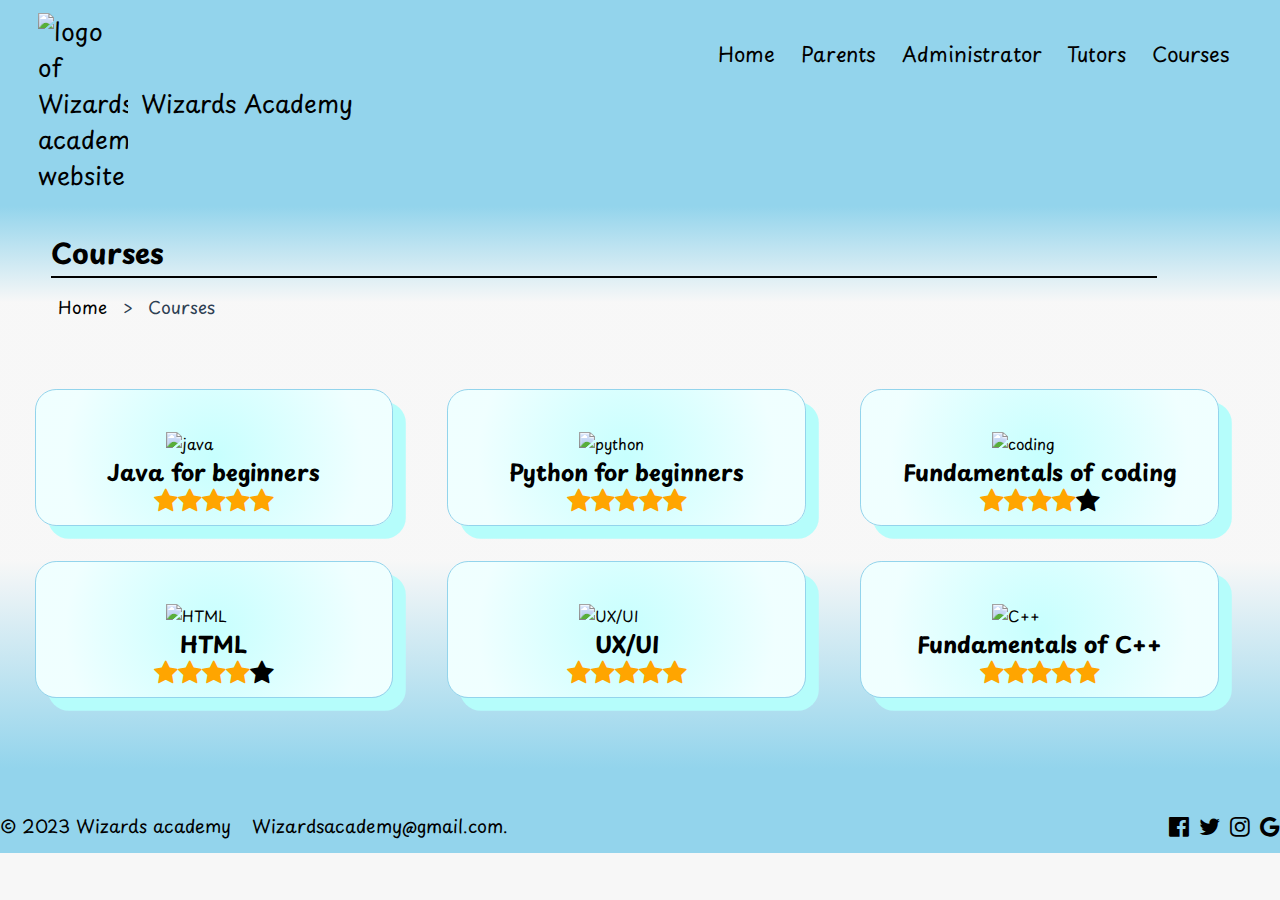
==== Courses.html @ bf8e77d1 "Add files via upload" ====
<!DOCTYPE html>
<html lang = "en">
<head>
<meta name="viewport" content="width=device-width, initial-scale=1">
<meta charset="UTF-8">
<title>Wizards Academy - Courses</title>
<link rel="stylesheet" href="unifiedStyle.css">
<link rel="stylesheet" href="https://cdnjs.cloudflare.com/ajax/libs/font-awesome/4.6.3/css/font-awesome.min.css">
<script src="theme.js"> </script>
<style>
  @import url('https://fonts.googleapis.com/css2?family=Noto+Serif&family=Playpen+Sans:wght@400;700&family=Young+Serif&display=swap');
  
.container {
  display: flex;
      flex-wrap: wrap;
      flex-direction: row;
      justify-content: space-around;
      padding-top: 3%;
      background-image: linear-gradient(360deg, hsla(196, 70%, 75%, 1) 0%, hsla(0, 0%, 97%, 1) 48%);
	  padding-bottom: 4vw;
    }
body.dark-mode .container{
	background-image: linear-gradient(360deg, hsla(217, 65%, 32%, 1) 0%, hsla(219, 65%, 14%, 1) 48%);
	color: #f7f7f7;
    }
.course {
      justify-content: space-between;
    }

.course-item {
  list-style-type: none;
  text-decoration: none;
  width: 28vw;
  overflow: hidden;
  border: 1.5px solid #93D4EC;
  border-radius: 1.65vw;
  box-shadow: 1vw 1vw #B5FDFB;
  color: black;
  background-image: radial-gradient(circle, hsla(179, 100%, 89%, 1) 0%, hsla(180, 100%, 97%, 1) 78%);
  padding: 2.8vw 1.2vw 0.8vw;
  margin: 1.17vw;
  display:inline-block;
  font-size: 1.17vw;
  font-family: 'Playpen Sans', cursive;
  margin-left:2.7vw;
}
body.dark-mode .course-item{
	background-image: radial-gradient(circle, hsla(219, 65%, 14%, 1) 0%, hsla(206, 70%, 30%, 1) 78%);
	color: #f7f7f7;
    border: 0.01vw solid #0C1C39;
	box-shadow: 1vw 1vw #163C69;
}
.image img{	
	width: 7vw;
	display: block;
    margin-left: 0;
    margin-right: 0;
	position: relative;
	margin-top: 0.5vw;
	margin-left: 9vw;

}

.course-item h2{
	text-align:center;
}


 .stars{
  display: flex;
  justify-content: center;
  align-items: center;
  font-size:2vw;

}
.checked {
  color: orange;
}
 
.course-item .course-details {
  display: none;
  max-height: 0;
  overflow: hidden;
}

.course-item:hover .course-details {
  display: list-item;
  max-height: 100%;
  transition: max-height 0.3s ease;
  
}

.Course-tutor {
  width: 18.7vw;
  height: 3vw;
  border-radius: 20px;
  padding: 1vw;
  margin: 0.7vw;
  border: 0.18vw solid ;
  justify-content: center;
  display: flex;
  align-items: center;
  text-align: center;
}

body.dark-mode .course-tutor{
	color: #f7f7f7;
    border: 0.18vw solid #f7f7f7;
}

.Course-tutor img {
  width: 3.5vw;
  height: 3.5vw;
  padding-right: 1vw;
  padding-left: 0vw;
  padding-bottom: 0.4vw;
  padding-top: 0.4vw;
}

.schedule {
  display: flex;
  text-align: center;
  justify-content: center;
  display: flex;
  align-items: center;
}

.schedule img {
  width: 2vw;
  float: left;
}

.checked {
  color: orange;
}

.prerequisites {
  text-align: left;
  list-style-type: disc;
  padding-left: 1.8vw;
}

.objectives {
  text-align: left;
  list-style-type: disc;
  padding-left: 1.8vw;
}

body{
height: 100%;
}
</style>
</head>

<body>


<header>
<nav class= "navbar">
<div class="logo"> 
<a href="Home.html" class="image-element" ><img src="images/wizardslogo.png" alt="logo of Wizards academy website" >Wizards Academy</a>
</div>
<ul class= "navLinks">
<li><a href= "Home.html" accesskey="h" class="inner-element" >Home</a></li>
<li><a href= "Parents.html" accesskey="p" class="inner-element">Parents</a></li>
<li><a href= "Administrator.html" accesskey="a" class="inner-element">Administrator</a></li>
<li><a href= "Tutors.html" accesskey="t" class="inner-element">Tutors </a></li>
<li><a href= "Courses.html" accesskey="c" class="inner-element">Courses</a></li>
</ul>
</nav>

<div class="Headerbackground">
<h1>Courses</h1>
<hr class="header-line">
<ul class="breadcrumb">
         <li class="breadcrumb-item"> <a href="Home.html" class="breadcrumb-link" > Home </a></li>
         <li class="breadcrumb-item"> Courses </li>
</ul>
</div>


</header>



<main>

<div class="container">

<div class="course">
  <div class="course-item">
    <div class="image"><img src="images/java.png" alt="java"></div>
    <h2>Java for beginners</h2>
	<div class="stars">
<span class="fa fa-star checked" ></span>
<span class="fa fa-star checked" ></span>
<span class="fa fa-star checked" ></span>
<span class="fa fa-star checked" ></span>
<span class="fa fa-star checked" ></span> </div>
    <div class="course-details">
      <p>Fundamentals of Java syntax, handling data, and solving issues by creating functions, loops, and conditional statements.</p>
      <h3>Prerequisites:</h3>
      <ul class="preqeisites">
        <li>Basic understanding of programming concepts and logic.</li>
        <li>Familiarity with any programming language</li>
      </ul>
      <h3>Tutor:</h3>
      <p class="Course-tutor"><img src="images/tutor2.png" alt="Mrs."> Jessica Day</p>
      <h3>Course objectives:</h3>
      <ul class="objectives">
        <li>Learn fundamentals of Java programming</li>
        <li>Apply object-oriented programming (OOP) concepts</li>
      </ul>
      <div class="schedule">
        <img src="images/clock.jpg" alt="Time:"><pre>3:00</pre>
        <img src="images/day.jpg" alt="Days:"><pre>Sunday - Thursday</pre>
      </div>
    </div>
  </div>

<div class="course-item"> 
<div class="image"><img src="images/python.png" alt="python" ></div>
<h2>Python for beginners</h2>
<div class="stars">
<span class="fa fa-star checked" ></span>
<span class="fa fa-star checked" ></span>
<span class="fa fa-star checked" ></span>
<span class="fa fa-star checked" ></span>
<span class="fa fa-star checked" ></span> </div>
<div class="course-details">
<p>Fundamentals of Python, develop problem-solving skills, and explore data analysis and web development in a fun and interactive environment.</p>
<h3> Prequesites: </h3>
<ul class="prequesites">
<li> Basic understanding of computer programming concepts</li>
<li>Basic knowledge of computer science principles </li>
</ul>
<h3> Tutor: </h3>
<p class="Course-tutor"> <img src="images/tutor2.png" alt="Mrs."> Sarah Khalid</p>
<h3> Course objectives: </h3>
<ul class="objectives">
<li>Gain a solid understanding of Python fundamentals</li>
<li>Explore the power of Python libraries and modules </li>
<li>Develop problem-solving skills with Python </li>
</ul>
<br>
<div class='schedule'> <img src= "images/clock.jpg" alt= 'Time:'> <pre> 5:00   </pre><img src= "images/day.jpg" alt= 'Days:'><pre> Wednesday - Thursday </pre> </div>
</div>
</div>

<div class="course-item"> 
<div class="image"><img src="images/coding.png" alt="coding" ></div>
<h2>Fundamentals of coding</h2>
<div class="stars">
<span class="fa fa-star checked" ></span>
<span class="fa fa-star checked" ></span>
<span class="fa fa-star checked" ></span>
<span class="fa fa-star checked" ></span>
<span class="fa fa-star" ></span></div>
<div class="course-details">
<p>Introduction to programming concepts through interactive activities and projects. It fosters creativity and critical thinking.</p>
<h3> Prequesites: </h3>
<ul class="prequesites">
<li>Basic computer literacy </li>
<li>Logical Thinking </li>
<li>Basic Math Skills </li>
</ul>
<h3> Tutor: </h3>
<p class="Course-tutor"><img src="images/tutor1.png" alt="Mr."> Nick Miller</p>
<h3> Course objectives: </h3>
<ul class="objectives">
<li>Develop logical thinking and algorithmic reasoning </li>
<li>Learn foundational programming concepts </li>
<li>Learn a programming language </li>
<li>Gain problem-solving  </li>
</ul>
<br>
<div class='schedule'> <img src= "images/clock.jpg" alt= 'Time:'> <pre>10:00 </pre><img src= "images/day.jpg" alt= 'Days:'><pre>  Saturday - Tuesday </pre> </div>
</div></div>


<div class="course-item"> 
<div class="image"><img src="images/html.png" alt="HTML" ></div>
<h2>HTML</h2>
<div class="stars">
<span class="fa fa-star checked" ></span>
<span class="fa fa-star checked" ></span>
<span class="fa fa-star checked" ></span>
<span class="fa fa-star checked" ></span>
<span class="fa fa-star" ></span></div>
<div class="course-details">
<p>HTML, or Hypertext Markup Language, is a standard markup language used for creating the structure and presentation of web pages, express creativity, while learning the language that motivates websites' structure and content.</p>
<h3> Prequesites: </h3>
<ul class="prequesites">
<li>Basic computer literacy </li>
<li>Familiarity with web browsing </li>
</ul>
<h3> Tutor: </h3>
<p class="Course-tutor"><img src="images/tutor1.png" alt="Mr."> Jack Smith</p>
<h3> Course objectives: </h3>
<ul class="objectives">
<li>Introduction to web forms </li>
<li>Understand the structure and syntax of HTML</li>
<li>Understand the Document Object Model (DOM)</li>
<li>Build and style web pages</li>
</ul>
<br>
<div class='schedule'> <img src= "images/clock.jpg" alt= 'Time:'> <pre> 6:00     </pre><img src= "images/day.jpg" alt= 'Days:'><pre> Saturday - Tuesday </pre> </div>
</div></div>

<div class="course-item"> 
<div class="image"><img src="images/uxui.png" alt="UX/UI"></div>
<h2>UX/UI</h2>
<div class="stars">
<span class="fa fa-star checked" ></span>
<span class="fa fa-star checked" ></span>
<span class="fa fa-star checked" ></span>
<span class="fa fa-star checked" ></span>
<span class="fa fa-star checked" ></span> </div>
<div class="course-details">
<p>Through practical exercises and interactive projects, this course teaches young learners to UX and UI design principles. To produce user-friendly, and visually appealing digital experiences, study wireframing, prototyping, etc.</p>
<h3> Prequesites: </h3>
<ul class="prequesites">
<li>Basic understanding of design principles, visual aesthetics, and human behavior </li>
<li>Familiarity with design principles </li>
</ul>
<h3> Tutor: </h3>
<p class="Course-tutor"> <img src="images/tutor1.png" alt="Mr.">David Schmidt</p>
<h3> Course objectives: </h3>
<ul class="objectives">
<li>Learn user research and analysis techniques </li>
<li>Develop wireframing and prototyping skills </li>
<li>Apply UX/UI design principles in projects </li>
</ul>
<br>
<div class='schedule'> <img src= "images/clock.jpg" alt= 'Time:'> <pre> 4:00    </pre><img src= "images/day.jpg" alt= 'Days:'><pre> Saturday - Tuesday  </pre> </div>
</div></div>


<div class="course-item"> 
<div class="image"> <img src="images/Cplus.png" alt="C++" ></div>
<h2>Fundamentals of C++</h2>
<div class="stars">
<span class="fa fa-star checked" ></span>
<span class="fa fa-star checked" ></span>
<span class="fa fa-star checked" ></span>
<span class="fa fa-star checked" ></span>
<span class="fa fa-star checked" ></span> </div>
<div class="course-details">
<p>Introduction to the C++ programming language with an emphasis on important ideas such as variables, data types, and object-oriented programming.</p>
<h3> Prequesites: </h3>
<ul class="prequesites">
<li>Basic programming concepts </li>
<li>Understanding of basic mathematics  </li>
<li>Basic knowledge of computer systems </li>
</ul>
<h3> Tutor: </h3>
<p class="Course-tutor"><img src="images/tutor2.png" alt="Mrs.">Mel Monroe</p>
<h3> Course objectives: </h3>
<ul class="objectives">
<li>Learn the syntax and fundamental concepts of C++ </li>
<li>Understand object-oriented programming (OOP) principles </li>
<li>Develop problem-solving and coding skills </li>
<li>Understand the principles of C++ programming </li>
</ul>
<br>
<div class='schedule'> <img src= "images/clock.jpg" alt= 'Time:'><pre>8:00  </pre><img src= "images/day.jpg" alt= 'Days:'><pre>Wednesday </pre> </div>
</div></div>


 </div>

</div>
  
</main>

<footer class="footer">

  <pre>&copy; 2023 Wizards academy    Wizardsacademy@gmail.com.</pre>
  <div class="icons"> 
  <a href="#"><i class="fa fa-facebook-official"></i></a>
  <a href="#"><i class="fa fa-twitter"></i></a>
  <a href="#"><i class="fa fa-instagram"></i></a>
  <a href="#"><i class="fa fa-google"></i></a>
  </div>
 
</footer>

</body>

</html>
---- unifiedStyle.css ----
*{
	margin:0 0 ;
	padding:0;
	box-sizing: border-box ;
	font-family: 'Playpen Sans', cursive;

}


body{
	background-color: #f7f7f7;
	color: black;
}

body.dark-mode {
	background-color: #1c4485;
	color: #f7f7f7;
}

/*navigation bar style */

.navbar{
	display: flex;
	justify-content: center;
	background-color: #93D4EC;
	padding: 1% 3%;
	display: flex;
	font-family: 'Playpen Sans', cursive;
}


.navbar a{
	color: black;
	text-decoration: none;
}

.navbar a:hover{
	color: white;
}

.navLinks{
	display: flex;
	list-style: none;	
}
.navLinks li {
	padding: 2vw 1vw;
	font-size: 1.6vw;
}

/*logo style */

.logo img{
	width: 7vw ;
	margin-right: 1vw;
}
.logo{
	flex:1;
}

.logo a{
	display: flex;
	align-items: center;
	font-size: 1.9vw;	
}

/* breadcrumbs style*/

.breadcrumb{
  padding: 1em 0.5vw ;
  list-style: none;
  color: #2e4053;
}
  
.breadcrumb-item{
  display: inline-block;
  font-size: 1.35vw;
  }

.breadcrumb li+li:before{
  padding: 0.8vw;
  content: ">";
}

.breadcrumb-item a {
	color:black;
	text-decoration: none;
}

.breadcrumb-item a:hover{
  color: #ade8f4;
}

body.dark-mode .breadcrumb {
	color: #E9E9E9;
}

/* footer style */ 

.footer{
    position: absolute; 
    background-color: #93D4EC;
    width: 100%; 
    left: 0;
    right: 0;
    height: auto;
    padding: 3% 0px 0.8% 0px ;
    display: flex;
    justify-content: space-between;
    align-items: center;
    font-size: 1.8vw;
    font-family: 'Playpen Sans', cursive;
  
}
.footer div{
  text-align: right;

}

.footer pre{
	font-size: 1.4vw;
    font-family: 'Playpen Sans', cursive;
}

.icons {
  display: flex;
  gap: 10px; 
}

.icons a {
  color: black; 
}

/*header style */

header h1{
	font-size: 2.2vw;
}

.Headerbackground{
	background-image: linear-gradient(180deg, hsla(196, 70%, 75%, 1) 0%, hsla(0, 0%, 97%, 1) 74%);
	padding-top: 2vw;
	padding-left: 4vw;
	font-family: 'Playpen Sans', cursive;
}

.header-line{
	position: relative;
	height: 0.15vw;
	border: none;
	width: 90%;
	background: black ;
	margin-top: 0.13vw;
}

/* dark mode style */

body.dark-mode .navbar {
	background-color: #1c4485;
	color: #f7f7f7;
}

body.dark-mode .navbar a {
	color: #f7f7f7;
}

body.dark-mode .navbar a:hover{
	color: #3E6EA8;
}

	background-color: #1c4485;
	color: #f7f7f7;
}

body.dark-mode .inner-element {
	color: #f7f7f7;
}

body.dark-mode .image-element {
	color: #f7f7f7;
}

body.dark-mode .breadcrumb-item a {
	color: #f7f7f7;
}

body.dark-mode .breadcrumb-item a:hover{
  color: #ade8f4;
}

body.dark-mode .footer .icons a {
  color: #f7f7f7; 
}

body.dark-mode .footer {
	background-color: #1c4485;
	color: #f7f7f7;
}

body.dark-mode .Headerbackground{
	background-image: linear-gradient(180deg, hsla(217, 65%, 32%, 1) 0%, hsla(219, 65%, 14%, 1) 74%);
	color: #f7f7f7;
}

body.dark-mode .header-line{
	background: #f7f7f7;
}
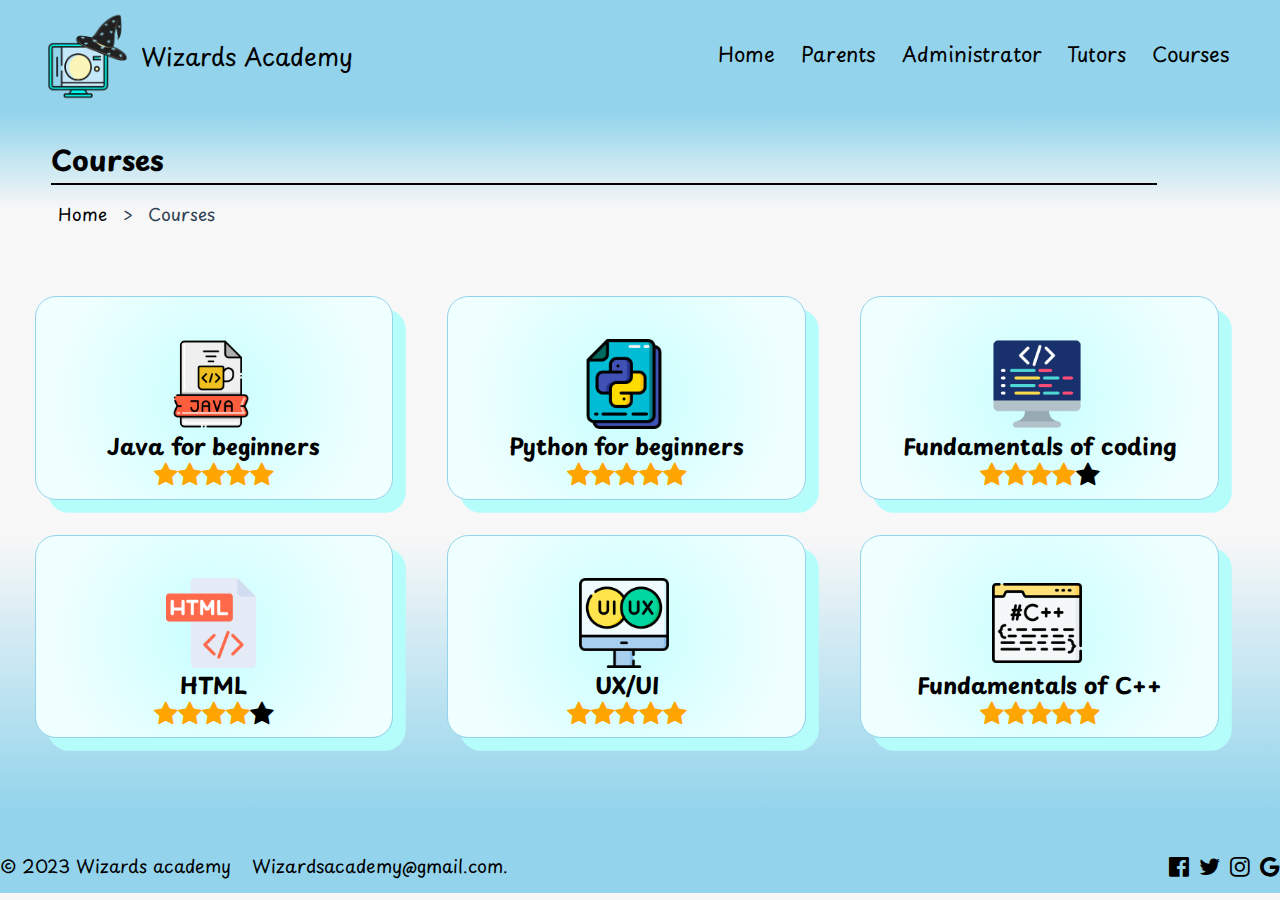
==== commit 53561ebf: "Add files via upload" ====
--- a/Courses.html
+++ b/Courses.html
@@ -158,10 +158,10 @@
 <header>
 <nav class= "navbar">
 <div class="logo"> 
-<a href="Home.html" class="image-element" ><img src="images/wizardslogo.png" alt="logo of Wizards academy website" >Wizards Academy</a>
+<a href="index.html" class="image-element" ><img src="images/wizardslogo.png" alt="logo of Wizards academy website" >Wizards Academy</a>
 </div>
 <ul class= "navLinks">
-<li><a href= "Home.html" accesskey="h" class="inner-element" >Home</a></li>
+<li><a href= "index.html" accesskey="h" class="inner-element" >Home</a></li>
 <li><a href= "Parents.html" accesskey="p" class="inner-element">Parents</a></li>
 <li><a href= "Administrator.html" accesskey="a" class="inner-element">Administrator</a></li>
 <li><a href= "Tutors.html" accesskey="t" class="inner-element">Tutors </a></li>
@@ -173,7 +173,7 @@
 <h1>Courses</h1>
 <hr class="header-line">
 <ul class="breadcrumb">
-         <li class="breadcrumb-item"> <a href="Home.html" class="breadcrumb-link" > Home </a></li>
+         <li class="breadcrumb-item"> <a href="index.html" class="breadcrumb-link" > Home </a></li>
          <li class="breadcrumb-item"> Courses </li>
 </ul>
 </div>
